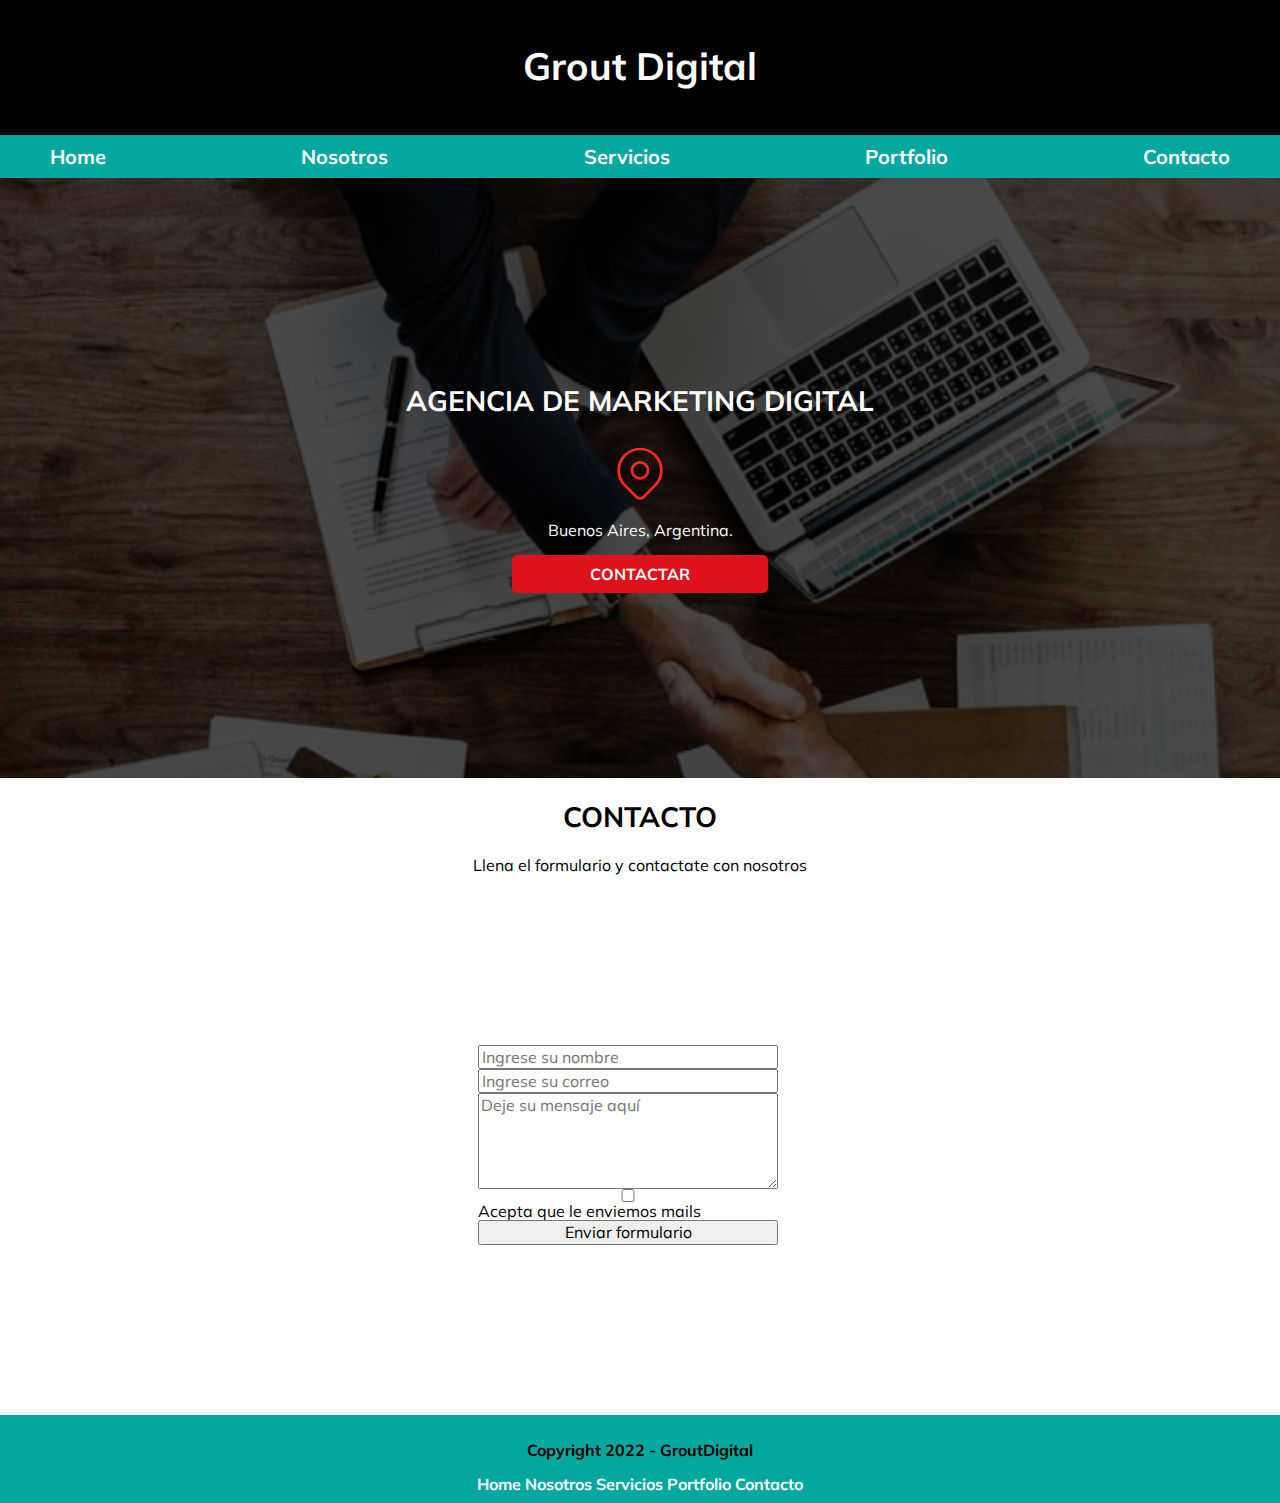
==== pages/contacto.html @ 9afd2596 "Pimrer repo" ====
<!DOCTYPE html>
<html lang="en">
<head>
    <meta charset="UTF-8">
    <meta http-equiv="X-UA-Compatible" content="IE=edge">
    <meta name="viewport" content="width=device-width, initial-scale=1.0">
    <title>Grout Digital</title>
    <link rel="stylesheet" href="../css/normalize.css">
    <link rel="preconnect" href="https://fonts.gstatic.com" crossorigin>
    <link href="https://fonts.googleapis.com/css2?family=Mulish:ital,wght@0,300;1,700&display=swap" rel="stylesheet">  
    <link rel="preload" href="/css/estilos.css" as="style">
    <link rel="stylesheet" href="../css/estilos.css">
</head>
<body>
    <header class="header">
        <h1 class="titulo">Grout Digital</h1>
    </header>
  
      <div class="nav-fondo">   
          <nav class="navegacion-principal contenedor">
              <a href="../index.html">Home</a>
              <a href="nosotros.html">Nosotros</a>
              <a href="index.html">Servicios</a>
              <a href="portfolio.html">Portfolio</a>
              <a href="contacto.html">Contacto</a>
          </nav>
      </div>   
  
      <section class="section">
        <div class="section-contenido">
             <h2>Agencia de Marketing Digital</h2>
              <svg xmlns="http://www.w3.org/2000/svg" class="icon icon-tabler icon-tabler-map-pin" width="64" height="64" viewBox="0 0 24 24" stroke-width="1" stroke="#ff2825" fill="none" stroke-linecap="round" stroke-linejoin="round">
                <path stroke="none" d="M0 0h24v24H0z" fill="none"/>
               <circle cx="12" cy="11" r="3" />
                <path d="M17.657 16.657l-4.243 4.243a2 2 0 0 1 -2.827 0l-4.244 -4.243a8 8 0 1 1 11.314 0z" />
             </svg>
             <p>Buenos Aires, Argentina.</p>
              <a class="boton" href="#">Contactar</a>
       </div>
      </section>

      <main>
          <div class="contacto-bg"></div>
                <h2>Contacto</h2>
                <p class=" p-conta">Llena el formulario y contactate con nosotros</p>

                <form class="formulario input ">
                    <div class="campo">
                        <input  type="text" name="Tu nombre" id="" placeholder="Ingrese su nombre">
                        <input type="email" name="" id="" placeholder="Ingrese su correo">
                        <textarea name="" id="" cols="30" rows="10" placeholder="Deje su mensaje aquí"></textarea>
                        <input  type="checkbox" name="" id="">Acepta que le enviemos mails
                        <input type="submit" value="Enviar formulario">
                    </div>
                </form>
           
      </main>

      <footer>
        <footer class="footer">
            <p>Copyright 2022 - GroutDigital</p>
             <nav class="nav-footer">
              <a href="index.html">Home</a>
              <a href="#">Nosotros</a>
              <a href="#">Servicios</a>
              <a href="#">Portfolio</a>
              <a href="#">Contacto</a>
            </nav>
           </footer>
      </footer>
</body>
</html>
---- css/estilos.css ----
html{
    font-size: 62.5%;
    box-sizing: border-box;
}
*, *:before, *:after {
    box-sizing: inherit;
}

body{
    font-size: 16px;
    font-family: 'Mulish', sans-serif;
}

h1{
    font-size: 3.8rem;
}

h2{
    font-size: 2.8rem;
    text-align: center;
    text-transform: uppercase;
    font-weight: bold;
}

h3{
    font-size: 2.8rem;
    text-align: center;
}

h4{
    font-size: 1.8rem;
}

.titulo{
    text-align: center;
    font-weight: 700;
}

.nav-fondo{
    background-color: #05A79E; 
}
.navegacion-principal{
  padding: 1rem;
  display: flex;
flex-direction: row;}

@media screen and (min-width:468){
    .navegacion-principal{
        padding: 1rem;
        display: flex;
        justify-content: space-around;
      }
}

.contenedor{
    width: 120rem;
    margin: 0 auto;
}

.navegacion-principal a{
    color: #ffffff;
    text-decoration: none;
    font-size: 2rem;
    font-weight: bold;
}

.navegacion-principal a:hover{
    color: #DE121D;
}

.section{
background-image: url(../img/negocios.jpg);
background-repeat: no-repeat;
background-size: cover;
height: 60rem;
position: relative;
}

.section-contenido{
    position: absolute;
    background-color: rgb(0,0,0,.7);
    width: 100%;
    height: 100%;

    display: flex;
    flex-direction: column;
    align-items: center;
    justify-content: center;
}

.section-contenido h2,
.section-contenido p{
    color: #ffffff;
}

.boton{
    text-decoration: none;
    color: #ffffff;
    background-color: #DE121D;
    padding: 1rem 3rem;
    text-transform: uppercase;
    font-weight: bold;
    border-radius: .5rem;
    width: 20%;
    text-align: center;
}

.servicios{
    display: grid;
    grid-template-columns: repeat(3, 1fr);
    padding: 1rem;
}

.servicio .icono{
    height: 15rem;
    width: 15rem;
    background-color:#05A79E;
    border-radius: 50%;
    display: flex;
    justify-content: space-evenly;
    align-items: center;

}

.servicio{
    display: flex;
    flex-direction: column;
    align-items: center;
}

.servicio p{
    line-height: 2;
}

.footer{
    text-align: center;
    font-weight: bold;
    background-color: #05A79E;
    padding-top: 2rem;
}

.nav-footer a{
    color: #ffffff;
    text-decoration: none;

}

.grid{
    display: grid;
    grid-template-columns: (3, 1fr);
}

.logito{
    display: flex;
    justify-content: center;
}

.header{
    background-color: black;
    width: 100%;
    height: 100%;
    padding: 2rem;
}

.header h1{
    color: #ffffff;
}



.nosotros p, h1, h2, h3, h4, a {
    color: black;
}

.section{
    display: flex;
    flex-direction: column;
    justify-content: space-between;
}



.navegacion-principal{
    padding: 1rem;
    display: flex;
  flex-direction: row;}
  
  @media screen and (min-width:468){
      .navegacion-principal{
          padding: 1rem;
          display: flex;
          justify-content: space-around;
        }
  }

  .navegacion-principal{
      display: flex;
      flex-direction: row;
      justify-content: space-between;
  }

  .row{
      display:flex;
      flex-direction:row;
  }

  .col-12{
   padding: 2rem;
  }
  
  .footer{
      padding: 1rem;
      margin-top: 2rem;
    }

    .img{
        max-width: 90%;
    }

    .img-servicios{
        max-width: 60%;
        border-radius: 5rem;
        padding: 2rem;
    }

    .img-nosotros{
        
        display: flex;
        justify-content: center;
        width: 80rem;
        height: 30rem;
        border-radius: 1rem;
        }
    

 .formulario{
    display: flex;
    justify-content: center;
     margin: 0 auto;
     width: 95%;
     padding: 5rem;
    

 }

 .campo{
     display: flex;
     flex-direction: column;
     margin: 5rem;
     padding: 5rem;
     height: 30rem;

 }

 .input{
     margin: 2rem;
    display: flex;
    justify-content: center;
 }

 .p-conta{
     text-align: center;
 }
---- css/estilos.css ----
html{
    font-size: 62.5%;
    box-sizing: border-box;
}
*, *:before, *:after {
    box-sizing: inherit;
}

body{
    font-size: 16px;
    font-family: 'Mulish', sans-serif;
}

h1{
    font-size: 3.8rem;
}

h2{
    font-size: 2.8rem;
    text-align: center;
    text-transform: uppercase;
    font-weight: bold;
}

h3{
    font-size: 2.8rem;
    text-align: center;
}

h4{
    font-size: 1.8rem;
}

.titulo{
    text-align: center;
    font-weight: 700;
}

.nav-fondo{
    background-color: #05A79E; 
}
.navegacion-principal{
  padding: 1rem;
  display: flex;
flex-direction: row;}

@media screen and (min-width:468){
    .navegacion-principal{
        padding: 1rem;
        display: flex;
        justify-content: space-around;
      }
}

.contenedor{
    width: 120rem;
    margin: 0 auto;
}

.navegacion-principal a{
    color: #ffffff;
    text-decoration: none;
    font-size: 2rem;
    font-weight: bold;
}

.navegacion-principal a:hover{
    color: #DE121D;
}

.section{
background-image: url(../img/negocios.jpg);
background-repeat: no-repeat;
background-size: cover;
height: 60rem;
position: relative;
}

.section-contenido{
    position: absolute;
    background-color: rgb(0,0,0,.7);
    width: 100%;
    height: 100%;

    display: flex;
    flex-direction: column;
    align-items: center;
    justify-content: center;
}

.section-contenido h2,
.section-contenido p{
    color: #ffffff;
}

.boton{
    text-decoration: none;
    color: #ffffff;
    background-color: #DE121D;
    padding: 1rem 3rem;
    text-transform: uppercase;
    font-weight: bold;
    border-radius: .5rem;
    width: 20%;
    text-align: center;
}

.servicios{
    display: grid;
    grid-template-columns: repeat(3, 1fr);
    padding: 1rem;
}

.servicio .icono{
    height: 15rem;
    width: 15rem;
    background-color:#05A79E;
    border-radius: 50%;
    display: flex;
    justify-content: space-evenly;
    align-items: center;

}

.servicio{
    display: flex;
    flex-direction: column;
    align-items: center;
}

.servicio p{
    line-height: 2;
}

.footer{
    text-align: center;
    font-weight: bold;
    background-color: #05A79E;
    padding-top: 2rem;
}

.nav-footer a{
    color: #ffffff;
    text-decoration: none;

}

.grid{
    display: grid;
    grid-template-columns: (3, 1fr);
}

.logito{
    display: flex;
    justify-content: center;
}

.header{
    background-color: black;
    width: 100%;
    height: 100%;
    padding: 2rem;
}

.header h1{
    color: #ffffff;
}



.nosotros p, h1, h2, h3, h4, a {
    color: black;
}

.section{
    display: flex;
    flex-direction: column;
    justify-content: space-between;
}



.navegacion-principal{
    padding: 1rem;
    display: flex;
  flex-direction: row;}
  
  @media screen and (min-width:468){
      .navegacion-principal{
          padding: 1rem;
          display: flex;
          justify-content: space-around;
        }
  }

  .navegacion-principal{
      display: flex;
      flex-direction: row;
      justify-content: space-between;
  }

  .row{
      display:flex;
      flex-direction:row;
  }

  .col-12{
   padding: 2rem;
  }
  
  .footer{
      padding: 1rem;
      margin-top: 2rem;
    }

    .img{
        max-width: 90%;
    }

    .img-servicios{
        max-width: 60%;
        border-radius: 5rem;
        padding: 2rem;
    }

    .img-nosotros{
        
        display: flex;
        justify-content: center;
        width: 80rem;
        height: 30rem;
        border-radius: 1rem;
        }
    

 .formulario{
    display: flex;
    justify-content: center;
     margin: 0 auto;
     width: 95%;
     padding: 5rem;
    

 }

 .campo{
     display: flex;
     flex-direction: column;
     margin: 5rem;
     padding: 5rem;
     height: 30rem;

 }

 .input{
     margin: 2rem;
    display: flex;
    justify-content: center;
 }

 .p-conta{
     text-align: center;
 }
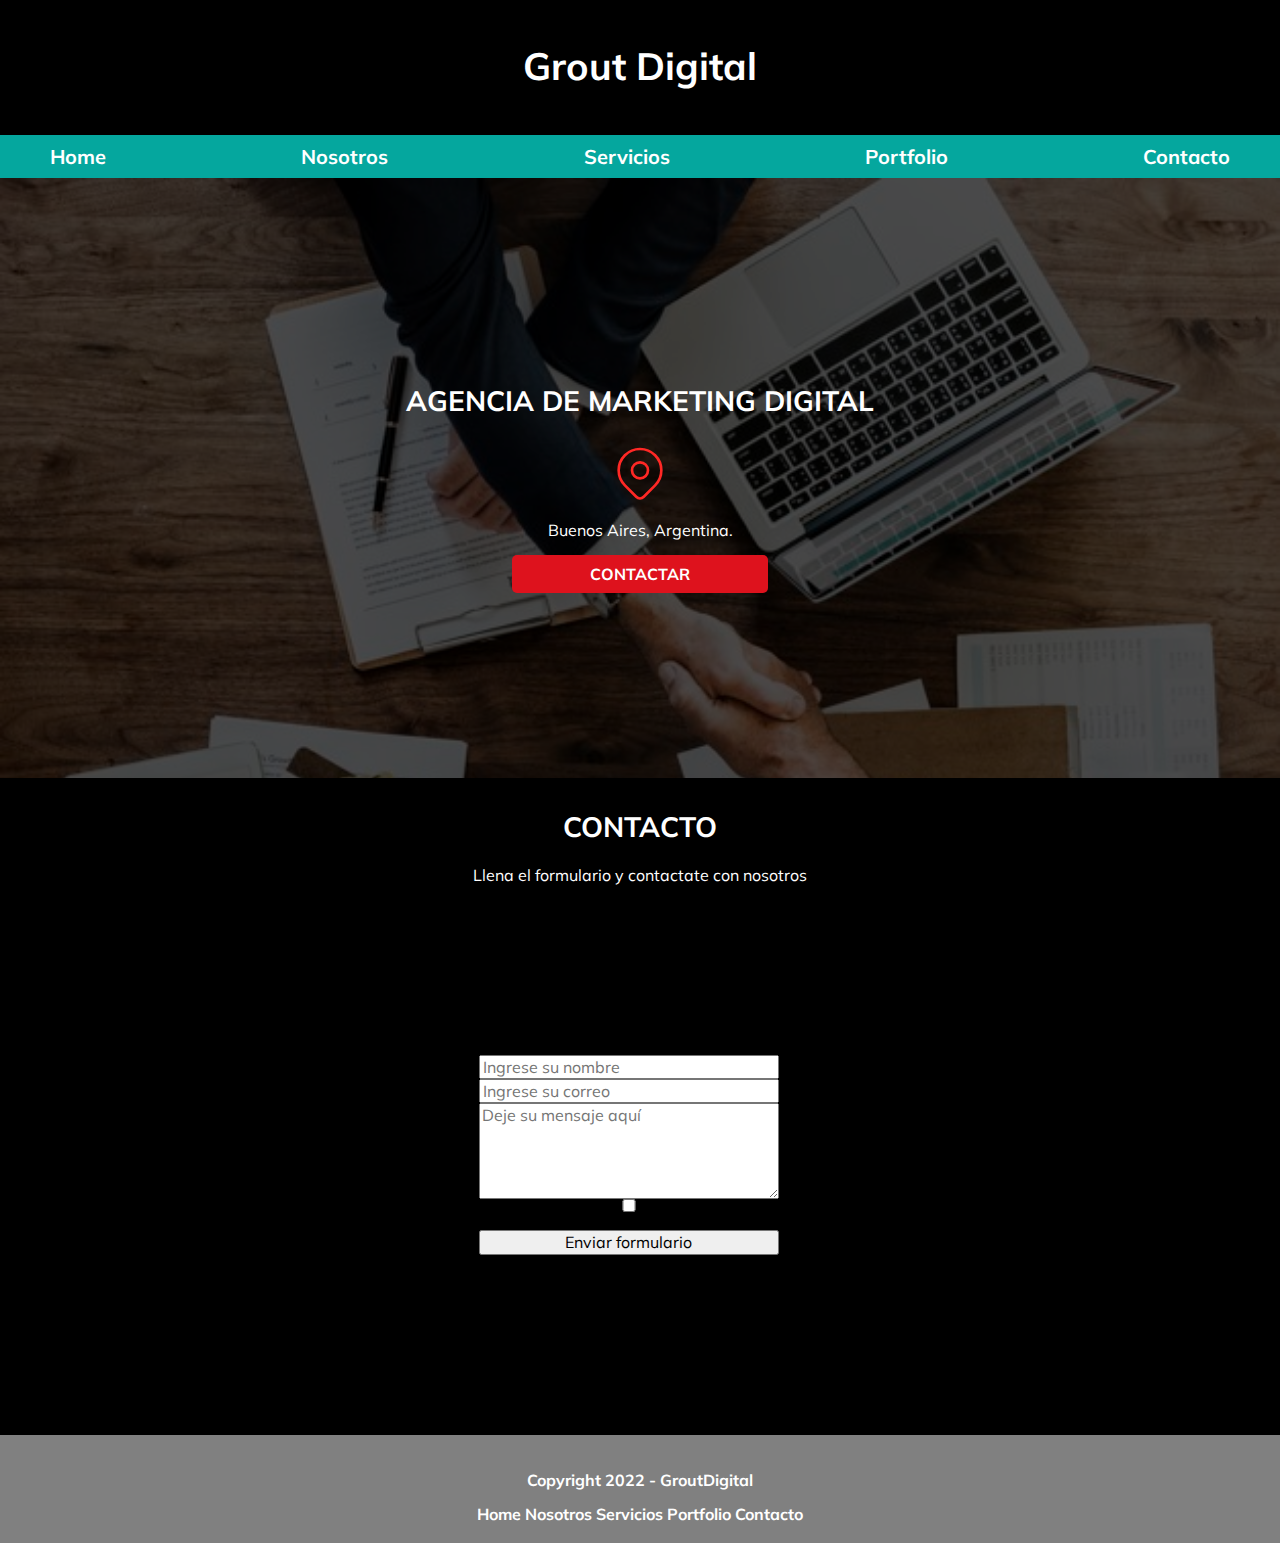
==== commit ca66c6c8: "Modifique darkmode en rama darkmode" ====
--- a/pages/contacto.html
+++ b/pages/contacto.html
@@ -39,7 +39,7 @@
        </div>
       </section>
 
-      <main>
+      <main class="main">
           <div class="contacto-bg"></div>
                 <h2>Contacto</h2>
                 <p class=" p-conta">Llena el formulario y contactate con nosotros</p>
--- a/css/estilos.css
+++ b/css/estilos.css
@@ -168,9 +168,7 @@
 
 
 
-.nosotros p, h1, h2, h3, h4, a {
-    color: black;
-}
+
 
 .section{
     display: flex;
@@ -260,4 +258,39 @@
 
  .p-conta{
      text-align: center;
+
+ }
+ .main{
+     background-color: black;
+     margin: 0;
+     padding: 1rem;
+ }
+
+ .main h1, h2, h3, h4, p, a{
+     color: white;
+ }
+
+ .footer{
+     background-color: gray;
+     padding: 2rem;
+     margin: 0;
+ }
+
+
+ .footer-nos{
+     margin: 0;
+     padding: 1rem;
+ }
+
+ .p-nos{
+     background-color:black;
+     color: white;
+     margin: 0;
+     padding: 1rem;
+ }
+ .header-nos{
+     background-color: black;
+     color: white;
+     margin: 0;
+     padding: 1rem;
  }--- a/css/estilos.css
+++ b/css/estilos.css
@@ -168,9 +168,7 @@
 
 
 
-.nosotros p, h1, h2, h3, h4, a {
-    color: black;
-}
+
 
 .section{
     display: flex;
@@ -260,4 +258,39 @@
 
  .p-conta{
      text-align: center;
+
+ }
+ .main{
+     background-color: black;
+     margin: 0;
+     padding: 1rem;
+ }
+
+ .main h1, h2, h3, h4, p, a{
+     color: white;
+ }
+
+ .footer{
+     background-color: gray;
+     padding: 2rem;
+     margin: 0;
+ }
+
+
+ .footer-nos{
+     margin: 0;
+     padding: 1rem;
+ }
+
+ .p-nos{
+     background-color:black;
+     color: white;
+     margin: 0;
+     padding: 1rem;
+ }
+ .header-nos{
+     background-color: black;
+     color: white;
+     margin: 0;
+     padding: 1rem;
  }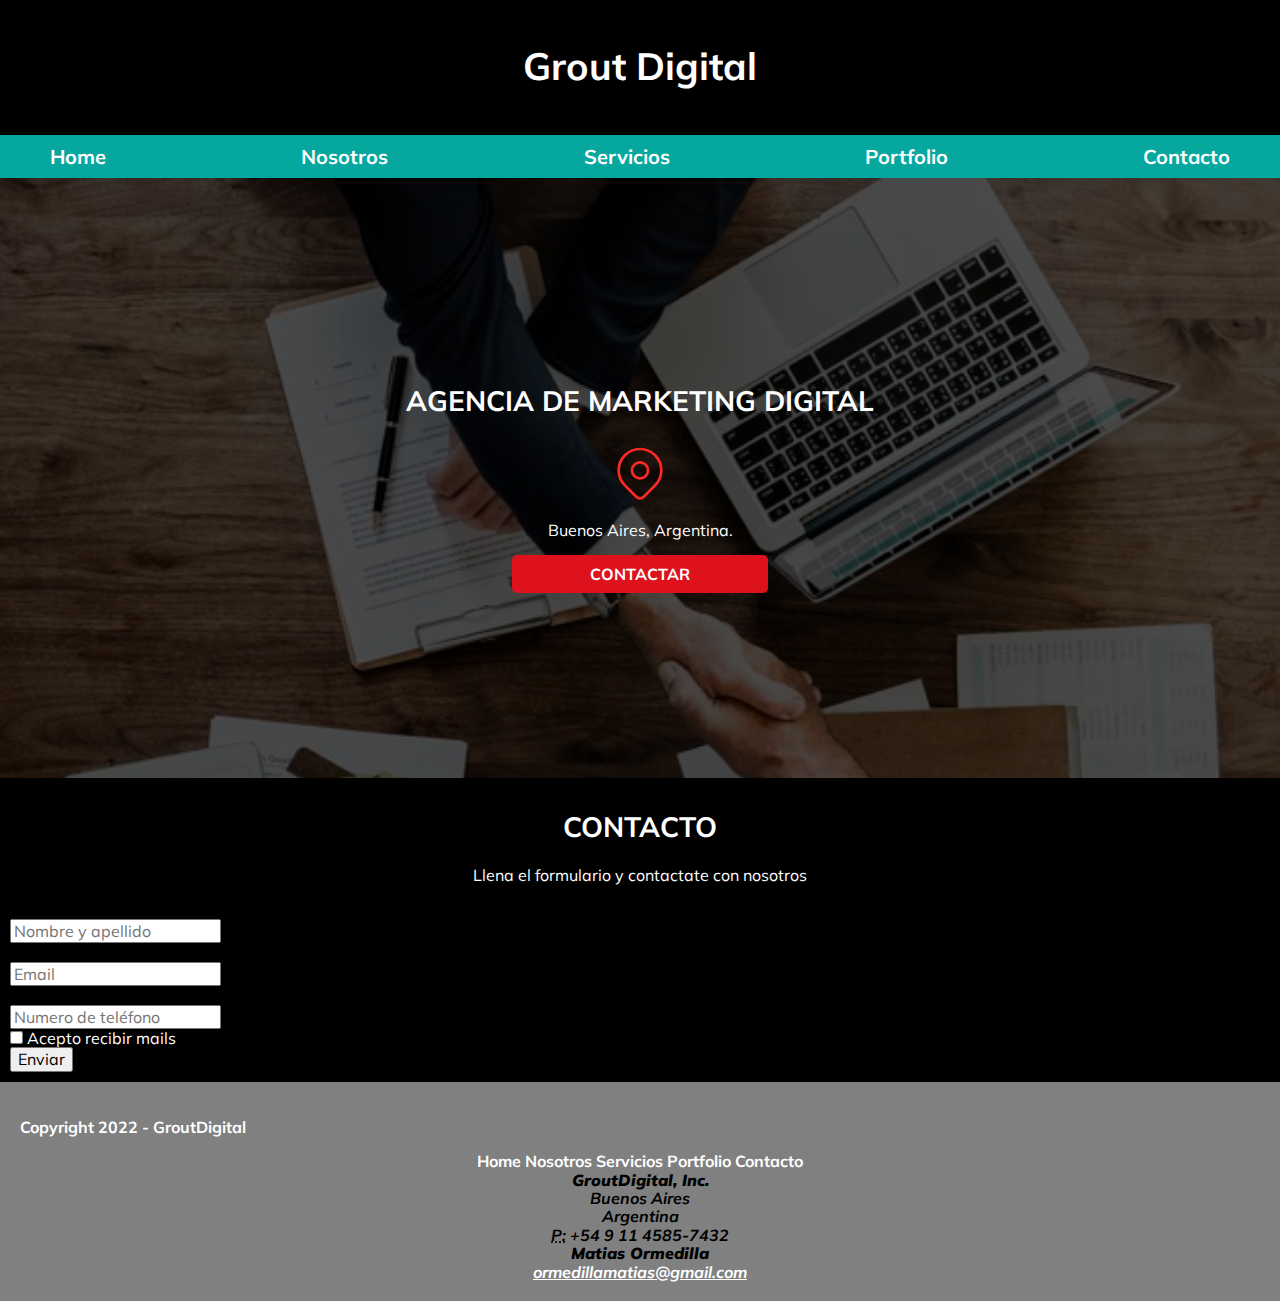
==== commit c9261578: "Añadiendo Bootstrap" ====
--- a/pages/contacto.html
+++ b/pages/contacto.html
@@ -15,7 +15,7 @@
     <header class="header">
         <h1 class="titulo">Grout Digital</h1>
     </header>
-  
+
       <div class="nav-fondo">   
           <nav class="navegacion-principal contenedor">
               <a href="../index.html">Home</a>
@@ -44,28 +44,78 @@
                 <h2>Contacto</h2>
                 <p class=" p-conta">Llena el formulario y contactate con nosotros</p>
 
-                <form class="formulario input ">
-                    <div class="campo">
-                        <input  type="text" name="Tu nombre" id="" placeholder="Ingrese su nombre">
-                        <input type="email" name="" id="" placeholder="Ingrese su correo">
-                        <textarea name="" id="" cols="30" rows="10" placeholder="Deje su mensaje aquí"></textarea>
-                        <input  type="checkbox" name="" id="">Acepta que le enviemos mails
-                        <input type="submit" value="Enviar formulario">
+                <form class="form-horizontal container-fluid">
+
+                    <div class="form-group">
+                        <label for="inputEmail3" class="col-sm-2 control-label">Nombre y apellido</label>
+                        <div class="col-sm-10">
+                          <input type="email" class="form-control" id="inputEmail3" placeholder="Nombre y apellido">
+                        </div>
                     </div>
-                </form>
+
+                    <div class="form-group">
+                      <label for="inputEmail3" class="col-sm-2 control-label">Email</label>
+                      <div class="col-sm-10">
+                        <input type="email" class="form-control" id="inputEmail3" placeholder="Email">
+                      </div>
+                    </div>
+                    <div class="form-group">
+                      <label for="inputPassword3" class="col-sm-2 control-label">Password</label>
+                      <div class="col-sm-10">
+                        <input type="password" class="form-control" id="inputPassword3" placeholder="Numero de teléfono">
+                      </div>
+                    </div>
+                    <div class="form-group">
+                      <div class="col-sm-offset-2 col-sm-10">
+                        <div class="checkbox ">
+                          <label>
+                            <input type="checkbox"> Acepto recibir mails
+                          </label>
+                        </div>
+                      </div>
+                    </div>
+                    <div class="form-group">
+                      <div class="col-sm-offset-2 col-sm-10">
+                        <button type="submit" class="btn btn-default">Enviar</button>
+                      </div>
+                    </div>
+                  </form>
            
       </main>
 
       <footer>
         <footer class="footer">
-            <p>Copyright 2022 - GroutDigital</p>
-             <nav class="nav-footer">
-              <a href="index.html">Home</a>
-              <a href="#">Nosotros</a>
-              <a href="#">Servicios</a>
-              <a href="#">Portfolio</a>
-              <a href="#">Contacto</a>
-            </nav>
+            <div class="conteiner-fluid">
+              <div class="row">
+                   <div class="col-4"></div>
+                       <p>Copyright 2022 - GroutDigital</p>
+                   </div>
+                   <div class="col-4">
+                      <nav class="nav-footer">
+                         <a href="index.html">Home</a>
+                         <a href="#">Nosotros</a>
+                         <a href="#">Servicios</a>
+                         <a href="#">Portfolio</a>
+                         <a href="#">Contacto</a>
+                       </nav>
+                    </div>
+                    
+                        <address>
+                            <div class="col-4">
+                              <strong>GroutDigital, Inc.</strong><br>
+                              Buenos Aires<br>
+                              Argentina<br>
+                              <abbr title="Phone">P:</abbr> +54 9 11 4585-7432
+                            </div>
+                        </address>
+                        
+                        <address>
+                            <strong>Matias Ormedilla</strong><br>
+                            <a href="mailto:#">ormedillamatias@gmail.com</a>
+                        </address>
+                   </div>
+                </div>
+            </div>
            </footer>
       </footer>
 </body>
--- a/css/estilos.css
+++ b/css/estilos.css
@@ -293,4 +293,18 @@
      color: white;
      margin: 0;
      padding: 1rem;
- }+ }
+
+.checkboxs{
+    color: white;
+}
+
+.checkbox{
+    color: white;
+}
+
+.form-horizontal{
+    display: flex;
+    flex-direction:column;
+    justify-content: center;
+}--- a/css/estilos.css
+++ b/css/estilos.css
@@ -293,4 +293,18 @@
      color: white;
      margin: 0;
      padding: 1rem;
- }+ }
+
+.checkboxs{
+    color: white;
+}
+
+.checkbox{
+    color: white;
+}
+
+.form-horizontal{
+    display: flex;
+    flex-direction:column;
+    justify-content: center;
+}